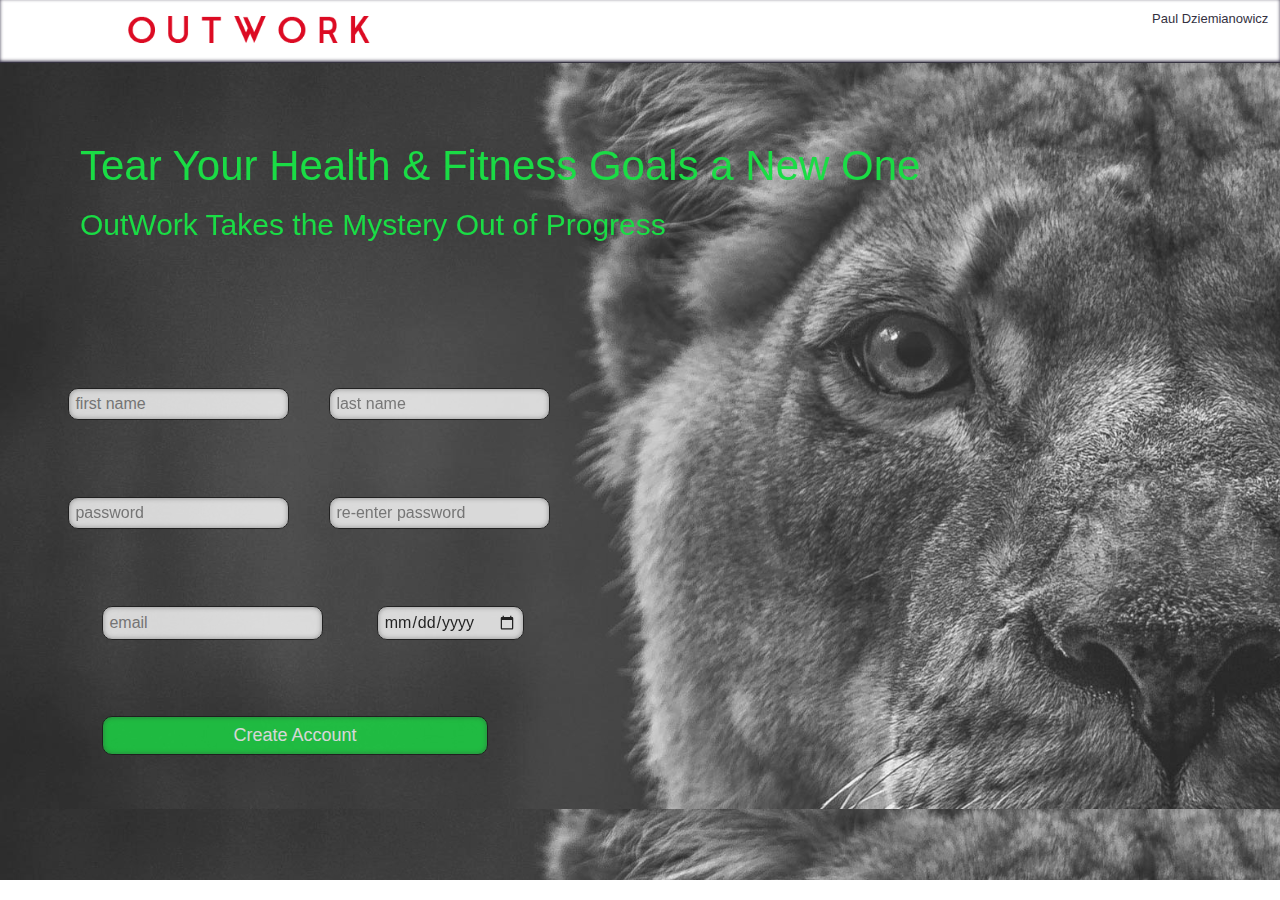
==== index.html @ df3a079c "initalized repository" ====
<!DOCTYPE html>
<html lang="en">
<head>
  <link rel="stylesheet" href="reset.css">
  <link rel="stylesheet" href="style.css">
  <meta charset="UTF-8">
  <title>OutWork</title>
</head>
<body>

  <heading class="site-heading flex">
    <a id="username">Paul Dziemianowicz</a>
    <div class="text-logo">
      <a href="index.html"><img src="OutWorkLogo1.png"></a>
    </div>
    <div class="icon-logo"></div>
  </heading>

  <main class="main-content">
    <!-- <img class="background-img"> -->
    <h1>Tear Your Health & Fitness Goals a New One</h1>
    <h2>OutWork Takes the Mystery Out of Progress</h2>

    <section class="onboarding-entry">
    <form id="onboarding1" action="index.html" method="get">
      <div class="inputgroup-row">
        <label for="user-first-name"></label>
        <input id= "user-first-name" type="text" name="user-first-name" placeholder="first name" required>
        <label for="user-last-name"></label>
        <input id= "user-last-name" type="text" name="user-last-name" placeholder="last name" required>
      </div>
      <div class="inputgroup-row">
        <label for="user-password1"></label>
        <input id= "user-password1" type="password" name="user-password1" placeholder="password" maxlength=15 required>
        <label for="user-password2"></label>
        <input id= "user-password2" type="password" name="user-password2" placeholder="re-enter password" maxlength=15 required>
      </div>
      <div class="inputgroup-row">
        <label for="user-email"></label>
        <input id= "user-email" type="email" name="user-email" placeholder="email" required>
        <label for="user-DOB"></label>
        <input id= "user-DOB" type="date" name="user-DOB" required>
      </div>
      <div class="inputgroup-row">
        <input type="submit" id="create-account" value="Create Account">
      </div>
    </form>
    </section>

    <footer>
    </footer>
  </main>

  <script src="https://code.jquery.com/jquery-2.2.3.min.js" integrity="sha256-a23g1Nt4dtEYOj7bR+vTu7+T8VP13humZFBJNIYoEJo=" crossorigin="anonymous"></script>
  <script src="main.js"></script>
</body>
</html>
---- style.css ----
html {
  height: 100%;
}

body {
  width: 100%;
  height: 100%;
}

h1 {
  position: absolute;
  left: 80px;
  top: 145px;
  font-size: 42px;
  font-family: "Open Sans","lucida grande","Segoe UI",arial,verdana,"lucida sans unicode",tahoma,sans-serif;
  color: #00D930;
}

h2 {
  position: absolute;
  top: 210px;
  left: 80px;
  font-size: 30px;
  font-family: "Open Sans","lucida grande","Segoe UI",arial,verdana,"lucida sans unicode",tahoma,sans-serif;
  color: #00D930;
}

heading.site-heading {
  display: block;
  width: 100%;
  height: 52px;
  background-color: /*#34313F*/ white;
  padding-top: 10px;
  border-bottom: 1px solid rgba(52, 49, 63, 1);
  -webkit-box-shadow: inset 0px -1px 3.5px 0px rgba(51,46,68,1);
  -moz-box-shadow: inset 0px -1px 3.5px 0px rgba(51,46,68,1);
  box-shadow: inset 0px -1px 3.5px 0px rgba(51,46,68,1);
}

div.text-logo {
  position: absolute;
  top: 16px;
  margin-left: 10%;
}

.text-logo img {
  width: 75%;

}

a#username {
  display: inline-block;
  color: /*#ffffff*/ #34313F;
  text-decoration: none;
  font-size: 13px;
  margin-left: 90%;
  font-family: "Open Sans","lucida grande","Segoe UI",arial,verdana,"lucida sans unicode",tahoma,sans-serif;
}

main.main-content {
  display: flex;
  flex-flow: column nowrap;
  align-items: center;
  justify-content: center;
  width: auto;
  height: 90.8%;
  background-size: 185%;
  font-size: 0;
  background-image: url("unsplash_lion1.jpg");
  opacity: 0.9;
}

section.onboarding-entry {
  /*visibility: hidden;*/
  height: 45%;
  width: 35%;
  margin-right: 49%;
  margin-top: 200px;
  opacity: 0.8;
  /*border: 1px solid pink;*/
  /*border-radius: 20px;*/
  /*-webkit-box-shadow: inset 0px -1px 3.5px 0px rgba(51,46,68,1);
  -moz-box-shadow: inset 0px -1px 3.5px 0px rgba(51,46,68,1);
  box-shadow: inset 0px -1px 3.5px 0px rgba(51,46,68,1);*/

}

form#onboarding1 {
  width: 100%;
  height: 100%;
  display: flex;
  flex-flow: column nowrap;
  justify-content: space-between;

}

div.inputgroup-row {
  display: flex;
  flex-flow: row-reverse nowrap;
  justify-content: space-between;
}

input#user-first-name {
  display: flex;
  order: 1;
  margin-right: 40px;
}

input#user-password1 {
  display: flex;
  order: 1;
  margin-right: 40px;
}

input#user-email {
  display: flex;
  order: 1;
  margin-right: 40px;
}


#onboarding1 input {
  border-color: black;
  border-style: solid;
  border-width: 1px;
  box-shadow:inset 0px 0px 5px 0px rgba(42,42,42,.50);
  font-size: 16px;
  padding: 6px;
  border-radius: 10px;
  font-weight: normal;
  font-family: sans-serif;
}

#onboarding1 input:focus {
  outline: none;
}

input#create-account {
  width: 100%;
  margin-right: 14%;
  -webkit-border-radius: 10;
  -moz-border-radius: 10;
  border-radius: 10px;
  font-family: Arial;
  color: #ffffff;
  font-size: 18px;
  background: #00D930;
  padding: 8px 30px 8px 30px;
  border: 1px solid black;
}

input#create-account:hover {
  background: #2B803E;
  text-decoration: none;
}
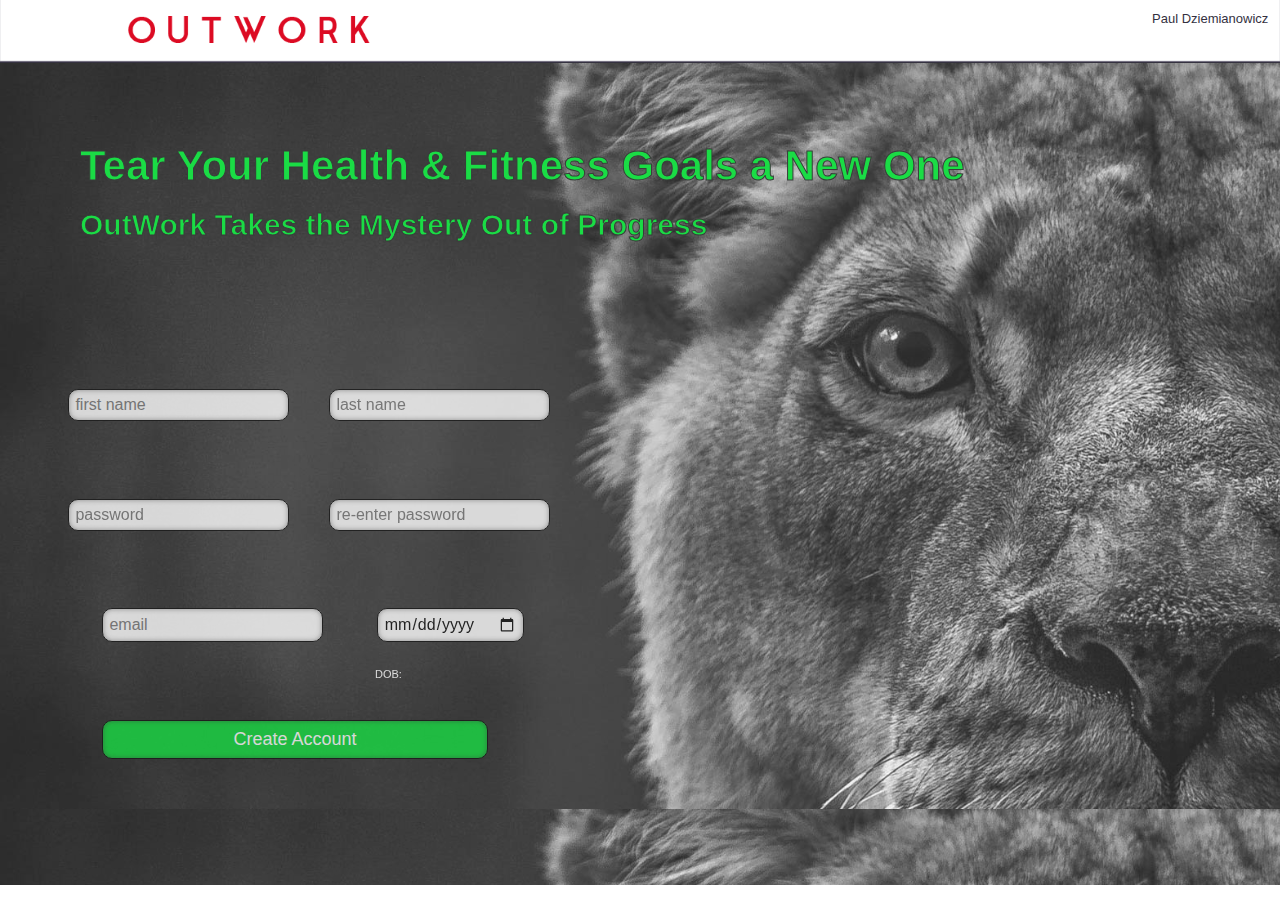
==== commit fb6cd326: "updated all site files, many changes" ====
--- a/index.html
+++ b/index.html
@@ -11,7 +11,7 @@
   <heading class="site-heading flex">
     <a id="username">Paul Dziemianowicz</a>
     <div class="text-logo">
-      <a href="index.html"><img src="OutWorkLogo1.png"></a>
+      <a href=""><img src="UsedImages/OutWorkLogo1.png"></a>
     </div>
     <div class="icon-logo"></div>
   </heading>
@@ -22,7 +22,7 @@
     <h2>OutWork Takes the Mystery Out of Progress</h2>
 
     <section class="onboarding-entry">
-    <form id="onboarding1" action="index.html" method="get">
+    <form id="onboarding1" action="home.html" method="post">
       <div class="inputgroup-row">
         <label for="user-first-name"></label>
         <input id= "user-first-name" type="text" name="user-first-name" placeholder="first name" required>
@@ -40,6 +40,7 @@
         <input id= "user-email" type="email" name="user-email" placeholder="email" required>
         <label for="user-DOB"></label>
         <input id= "user-DOB" type="date" name="user-DOB" required>
+        <p id="date-label">DOB:</p>
       </div>
       <div class="inputgroup-row">
         <input type="submit" id="create-account" value="Create Account">
--- a/style.css
+++ b/style.css
@@ -9,20 +9,24 @@
 
 h1 {
   position: absolute;
+  top: 145px;
   left: 80px;
-  top: 145px;
+  font-weight: bold;
   font-size: 42px;
   font-family: "Open Sans","lucida grande","Segoe UI",arial,verdana,"lucida sans unicode",tahoma,sans-serif;
   color: #00D930;
+  -webkit-text-stroke: 1px #232724;
 }
 
 h2 {
   position: absolute;
   top: 210px;
   left: 80px;
+  font-weight: bold;
   font-size: 30px;
   font-family: "Open Sans","lucida grande","Segoe UI",arial,verdana,"lucida sans unicode",tahoma,sans-serif;
   color: #00D930;
+  -webkit-text-stroke: 1px #232724;
 }
 
 heading.site-heading {
@@ -32,9 +36,9 @@
   background-color: /*#34313F*/ white;
   padding-top: 10px;
   border-bottom: 1px solid rgba(52, 49, 63, 1);
-  -webkit-box-shadow: inset 0px -1px 3.5px 0px rgba(51,46,68,1);
-  -moz-box-shadow: inset 0px -1px 3.5px 0px rgba(51,46,68,1);
-  box-shadow: inset 0px -1px 3.5px 0px rgba(51,46,68,1);
+  -webkit-box-shadow: inset 0px -1px 1px 0px rgba(51,46,68,.75);
+  -moz-box-shadow: inset 0px -1px 1px 0px rgba(51,46,68,.75);
+  box-shadow: inset 0px -1px 1px 0px rgba(51,46,68,.75);
 }
 
 div.text-logo {
@@ -63,10 +67,10 @@
   align-items: center;
   justify-content: center;
   width: auto;
-  height: 90.8%;
+  height: 91.3%;
   background-size: 185%;
   font-size: 0;
-  background-image: url("unsplash_lion1.jpg");
+  background-image: url("UsedImages/unsplash_lion1.jpg");
   opacity: 0.9;
 }
 
@@ -78,11 +82,6 @@
   margin-top: 200px;
   opacity: 0.8;
   /*border: 1px solid pink;*/
-  /*border-radius: 20px;*/
-  /*-webkit-box-shadow: inset 0px -1px 3.5px 0px rgba(51,46,68,1);
-  -moz-box-shadow: inset 0px -1px 3.5px 0px rgba(51,46,68,1);
-  box-shadow: inset 0px -1px 3.5px 0px rgba(51,46,68,1);*/
-
 }
 
 form#onboarding1 {
@@ -91,7 +90,6 @@
   display: flex;
   flex-flow: column nowrap;
   justify-content: space-between;
-
 }
 
 div.inputgroup-row {
@@ -133,6 +131,15 @@
 
 #onboarding1 input:focus {
   outline: none;
+}
+
+#date-label {
+  position: absolute;
+  bottom: 220px;
+  left: 375px;
+  font-size: 11px;
+  color: white;
+  font-family: "Open Sans","lucida grande","Segoe UI",arial,verdana,"lucida sans unicode",tahoma,sans-serif;
 }
 
 input#create-account {
@@ -153,3 +160,168 @@
   background: #2B803E;
   text-decoration: none;
 }
+
+
+/*HOME.HTML DASHBOARD PAGE*/
+/* ------------------------- */
+
+main.dashboard-page-frame {
+  display: flex;
+  align-items: center;
+  justify-content: center;
+  width: auto;
+  height: 91.3%;
+  font-size: 0;
+  background-size: 100%;
+  /*background-color: #34313F;*/
+  background-image: url("UsedImages/ocean_sunrise.jpeg");
+  opacity: 1;
+}
+
+section.dashboard-frame {
+  display: flex;
+  flex-direction: column;
+  width: 1100px;
+  height: 550px;
+  background-color: white;
+  border: 1px solid black;
+  border-radius: 15px;
+}
+
+nav.dashboard-top-nav {
+  width: 1100px;
+  height: 36px;
+  /*background-color: rgb(217, 210, 212);*/
+  border-top-left-radius: 15px;
+  border-top-right-radius: 15px;
+  border-bottom: 1px solid #34313F;
+}
+
+ul.dashboard-categories {
+  display: flex;
+  flex-flow: row nowrap;
+  width: 1100px;
+  height: 36px;
+}
+
+.dashboard-categories li {
+  display: flex;
+  width: 33.33333%;
+  height: 100%;
+  align-items: center;
+  justify-content: center;
+  /*font-size: 18px;*/
+  font-size: 20px;
+  color: white;
+  -webkit-text-stroke: .8px #232724;
+  font-weight: bold;
+  font-family: "Open Sans","lucida grande","Segoe UI",arial,verdana,"lucida sans unicode",tahoma,sans-serif;
+  /*color: black;*/
+  border-right: 1px solid #34313F;
+}
+
+.dashboard-categories li:hover {
+  font-size: 20px;
+  color: white;
+  -webkit-text-stroke: .8px #232724;
+}
+
+/*li#overview-category {
+  background-color: rgba(154, 158, 167, 0.65);
+  border-top-left-radius: 15px;
+  color: black;
+  -webkit-text-stroke: .8px #232724;
+  font-size: 20px;
+}
+
+li#overview-category:hover {
+  background-color: rgba(154, 158, 167, 0.2);
+}*/
+
+li#sleep-category {
+  background-color: rgba(62, 21, 195, 1);
+  border-top-left-radius: 15px;
+}
+
+li#sleep-category:hover {
+  background-color: rgba(62, 21, 195, 0.5) !important;
+}
+
+li#nutrition-category {
+  background-color: rgba(43, 128, 62, 1);
+}
+
+li#nutrition-category:hover {
+  background-color: rgba(43, 128, 62, 0.5) !important;
+}
+
+li#exercise-category {
+  background-color: rgba(220, 11, 35, 1);
+  border-top-right-radius: 15px;
+  border-style: none;
+}
+
+li#exercise-category:hover {
+  background-color: rgba(220, 11, 35, 0.5) !important;
+}
+
+/* Sub-Menu Styles */
+/* ------------------------- */
+
+nav.dashboard-bottom-nav {
+  width: 1100px;
+  height: 30px;
+  /*background-color: rgb(217, 210, 212);*/
+  border-bottom: 1px solid #34313F;
+}
+
+ul.dashboard-sub-menu {
+  display: flex;
+  flex-flow: row nowrap;
+  width: 1100px;
+  height: 30px;
+}
+
+.dashboard-sub-menu li {
+  display: flex;
+  width: 25%;
+  height: 100%;
+  align-items: center;
+  justify-content: center;
+  font-size: 14px;
+  font-weight: bold;
+  font-family: "Open Sans","lucida grande","Segoe UI",arial,verdana,"lucida sans unicode",tahoma,sans-serif;
+  border-right: 1px solid #34313F;
+}
+
+li.sub-overview {
+  background-color: white;
+}
+
+li.sub-overview:hover {
+  background-color: white !important;
+}
+
+li.sub-update {
+  background-color: rgba(205, 205, 205, 0.5);
+}
+
+li.sub-update:hover {
+  background-color: white !important;
+}
+
+li.sub-goals {
+  background-color: rgba(205, 205, 205, 0.5);
+}
+
+li.sub-goals:hover {
+  background-color: white !important;
+}
+
+li.sub-log {
+  background-color: rgba(205, 205, 205, 0.5);
+}
+
+li.sub-log:hover {
+  background-color: white !important;
+}
